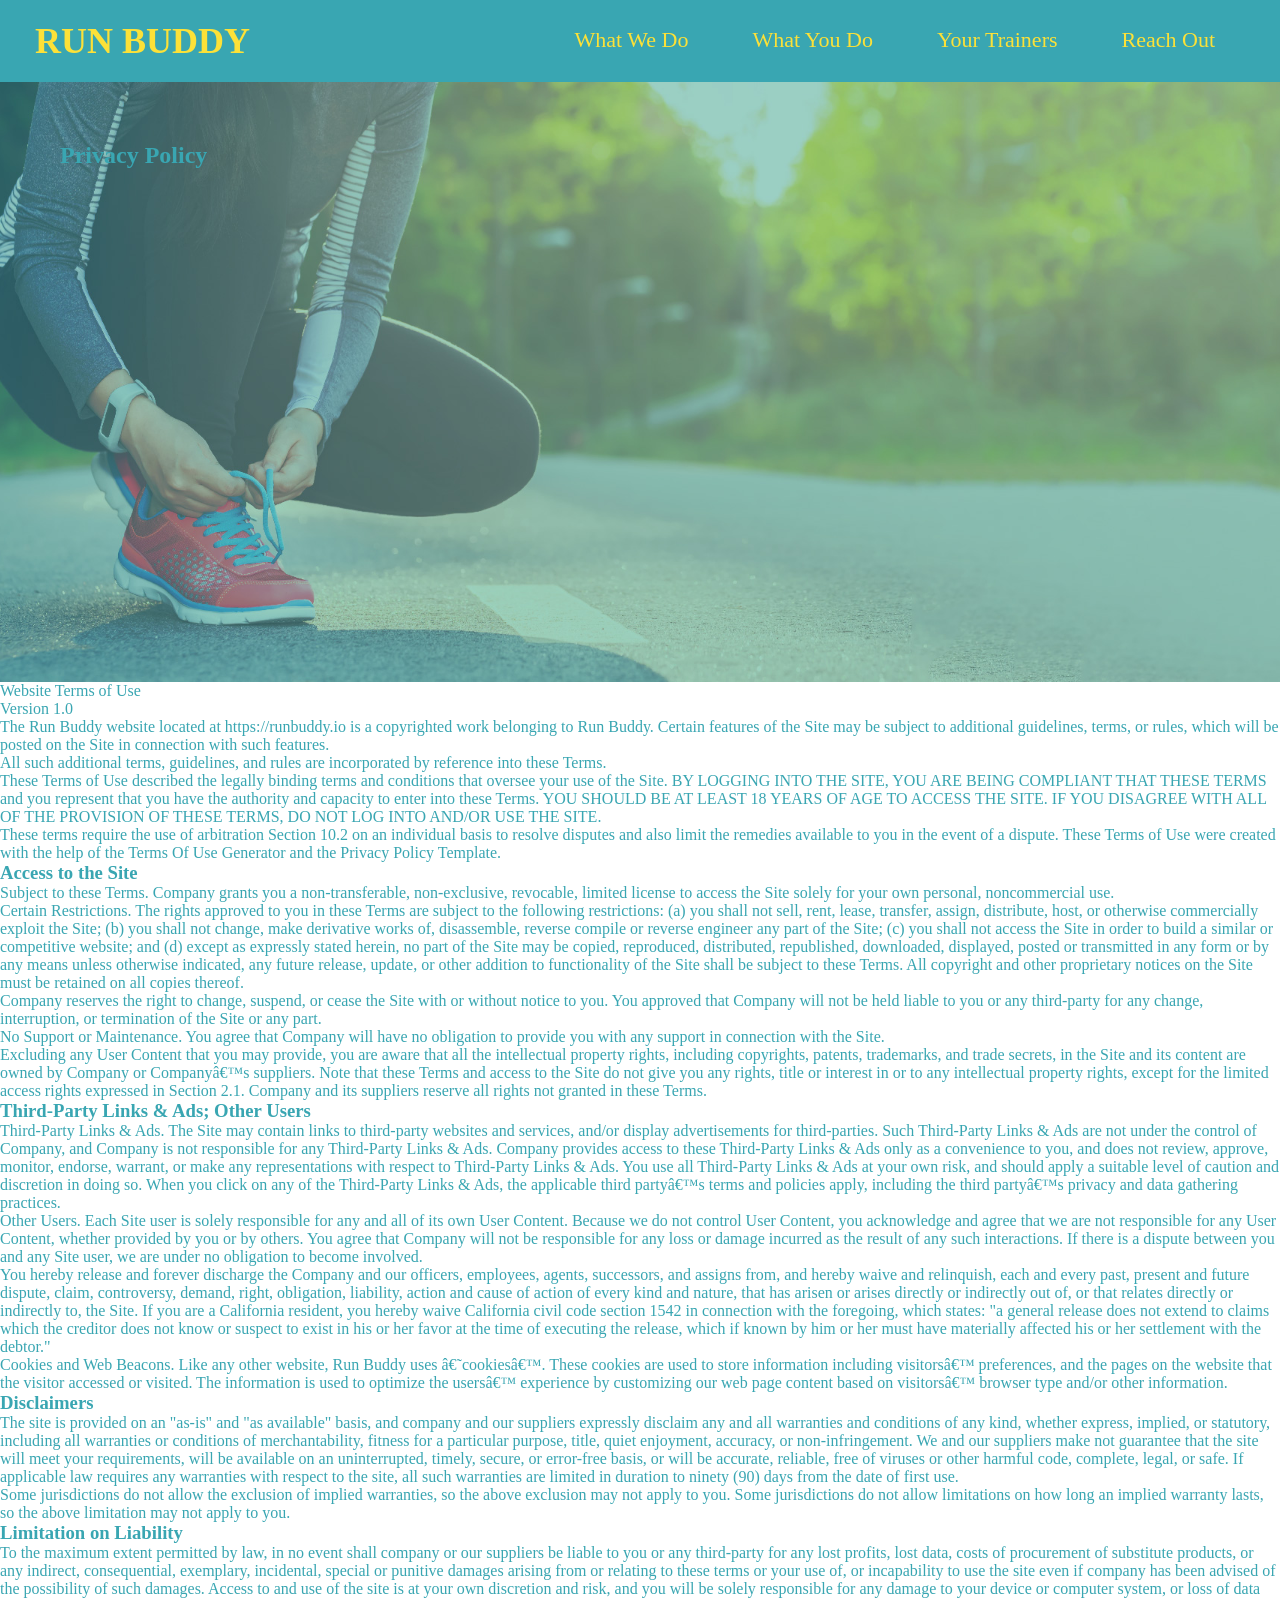
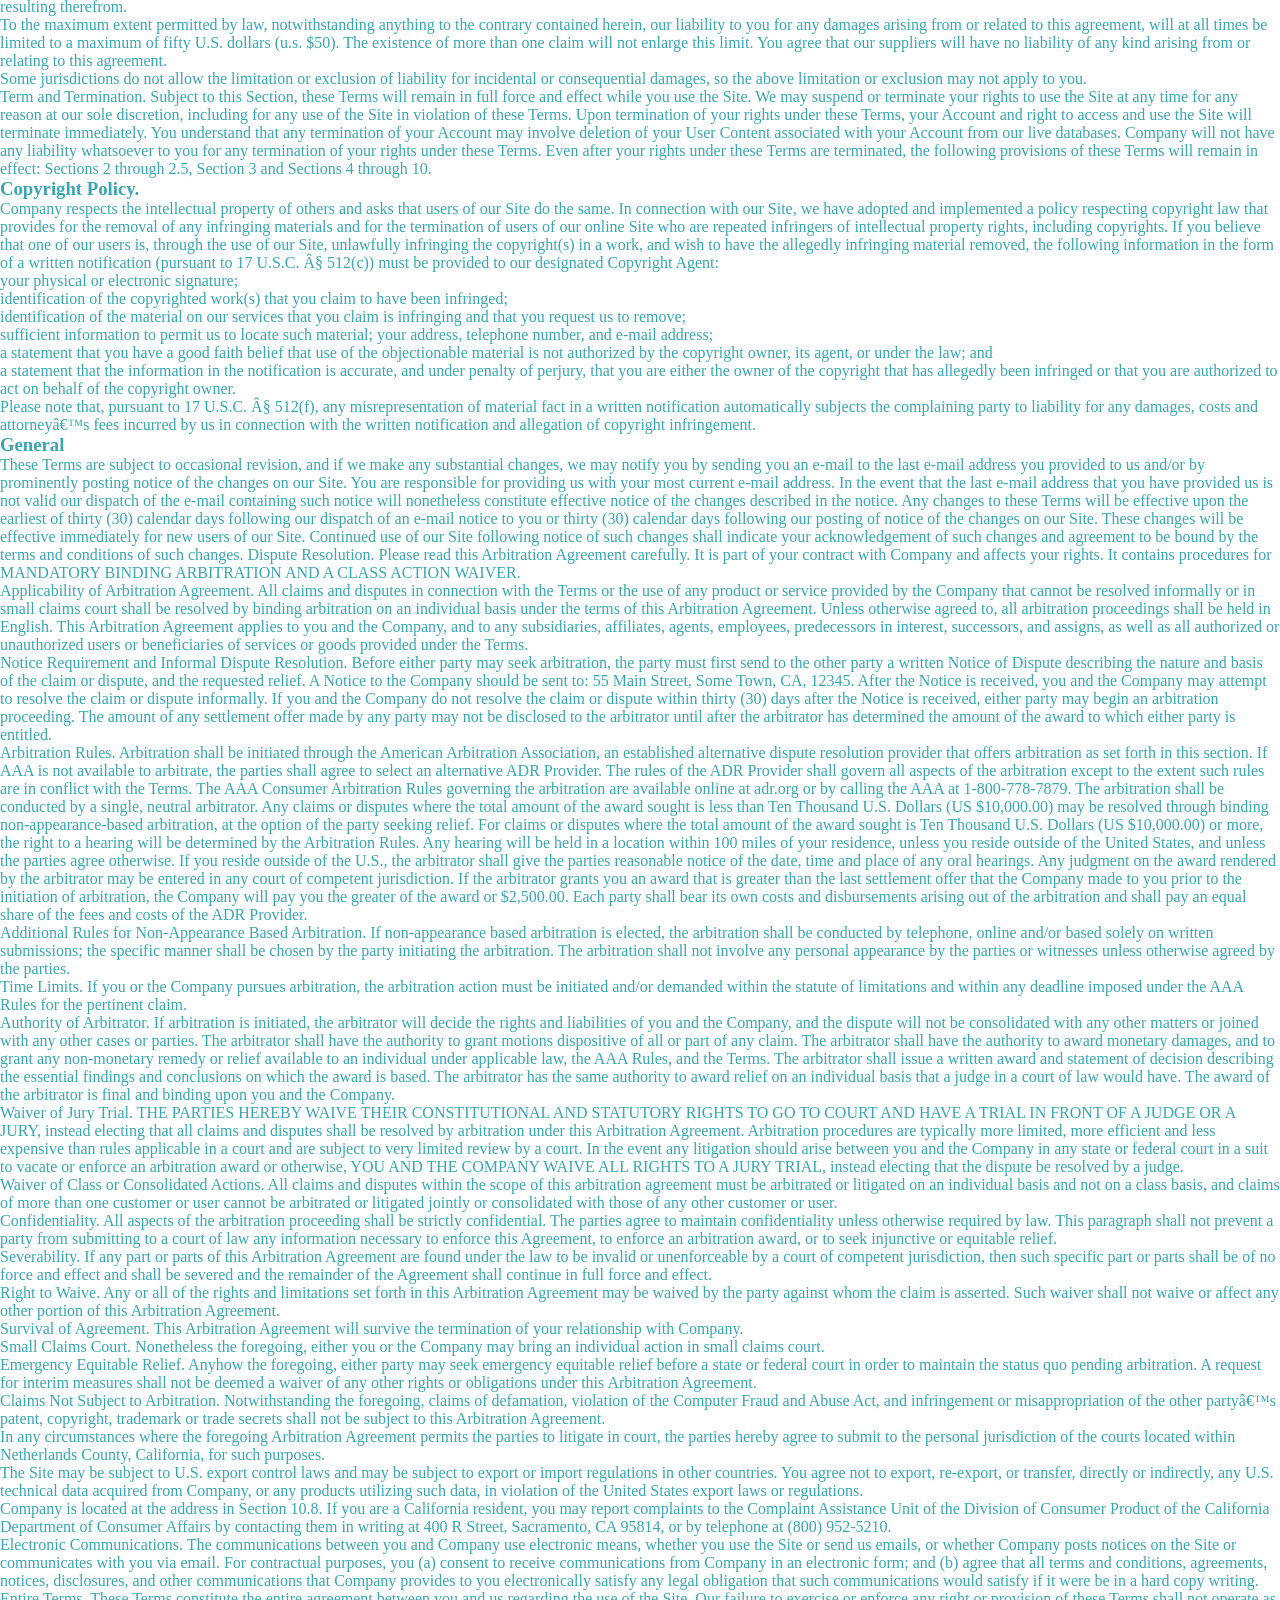
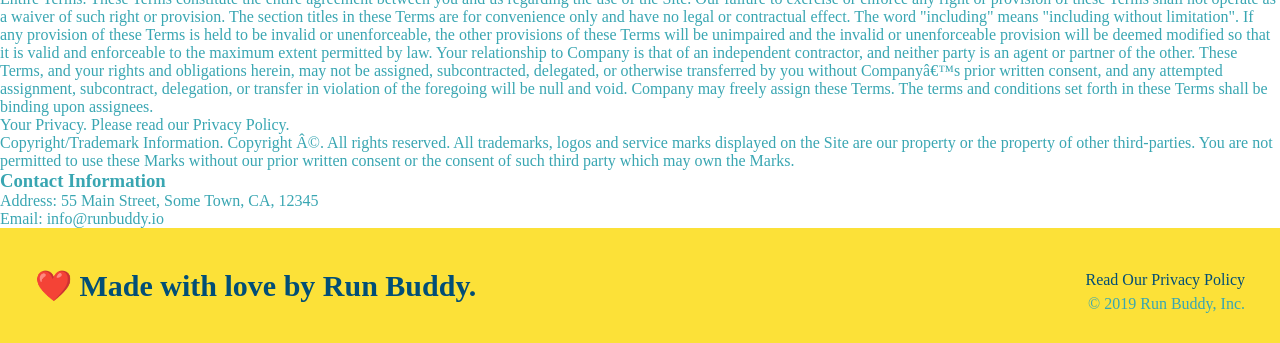
==== privacy-policy.html @ 9f7e0f4e "secondary-styles" ====
<!DOCTYPE html>
<html lang="en">
    <head>
        <meta charset="UTF-8" />
        <link rel="stylesheet" href="./assets/css/style.css" />
        <title>Privacy Policy - Run Buddy</title>
    </head>
    <body>
        <header>
            <h1>
              <a href="/">RUN BUDDY</a>
            </h1>
            <nav>
              <!-- Unordered list element -->
              <ul>
                <!-- List item element -->
                <li>
                  <!-- Anchor elemnet -->
                  <a href="./index.html#what-we-do">What We Do</a>
                </li>
                <li>
                  <a href="./index.html#what-you-do">What You Do</a>
                </li>
                <li>
                  <a href="./index.html#your-trainers">Your Trainers</a>
                </li>
                <li>
                  <a href="./index.html#reach-out">Reach Out</a>
                </li>
              </ul>
            </nav>
          </header>
          <section class="hero">
            <h2 class="page-title">
                Privacy Policy
            </h2>
          </section>
          <article class="secondary-content">
            <p>
                Website Terms of Use
              </p>
        
              <p>
                Version 1.0
              </p>
        
              <p>
                The Run Buddy website located at https://runbuddy.io is a copyrighted work belonging to Run Buddy. Certain
                features of the Site may be subject to additional guidelines, terms, or rules, which will be posted on the Site
                in connection with such features.
              </p>
        
              <p>
                All such additional terms, guidelines, and rules are incorporated by reference into these Terms.
              </p>
        
              <p>
                These Terms of Use described the legally binding terms and conditions that oversee your use of the Site. BY
                LOGGING INTO THE SITE, YOU ARE BEING COMPLIANT THAT THESE TERMS and you represent that you have the authority
                and capacity to enter into these Terms. YOU SHOULD BE AT LEAST 18 YEARS OF AGE TO ACCESS THE SITE. IF YOU
                DISAGREE WITH ALL OF THE PROVISION OF THESE TERMS, DO NOT LOG INTO AND/OR USE THE SITE.
              </p>
        
              <p>
                These terms require the use of arbitration Section 10.2 on an individual basis to resolve disputes and also
                limit the remedies available to you in the event of a dispute. These Terms of Use were created with the help of
                the Terms Of Use Generator and the Privacy Policy Template.
              </p>
        
              <h3>
                Access to the Site
              </h3>
        
              <p>
                Subject to these Terms. Company grants you a non-transferable, non-exclusive, revocable, limited license to
                access the Site solely for your own personal, noncommercial use.
              </p>
        
              <p>
                Certain Restrictions. The rights approved to you in these Terms are subject to the following restrictions: (a)
                you shall not sell, rent, lease, transfer, assign, distribute, host, or otherwise commercially exploit the Site;
                (b) you shall not change, make derivative works of, disassemble, reverse compile or reverse engineer any part of
                the Site; (c) you shall not access the Site in order to build a similar or competitive website; and (d) except
                as expressly stated herein, no part of the Site may be copied, reproduced, distributed, republished, downloaded,
                displayed, posted or transmitted in any form or by any means unless otherwise indicated, any future release,
                update, or other addition to functionality of the Site shall be subject to these Terms. All copyright and other
                proprietary notices on the Site must be retained on all copies thereof.
              </p>
        
              <p>
                Company reserves the right to change, suspend, or cease the Site with or without notice to you. You approved
                that Company will not be held liable to you or any third-party for any change, interruption, or termination of
                the Site or any part.
              </p>
        
              <p>
                No Support or Maintenance. You agree that Company will have no obligation to provide you with any support in
                connection with the Site.
              </p>
        
              <p>
                Excluding any User Content that you may provide, you are aware that all the intellectual property rights,
                including copyrights, patents, trademarks, and trade secrets, in the Site and its content are owned by Company
                or Companyâ€™s suppliers. Note that these Terms and access to the Site do not give you any rights, title or
                interest in or to any intellectual property rights, except for the limited access rights expressed in Section
                2.1. Company and its suppliers reserve all rights not granted in these Terms.
              </p>
        
              <h3>
                Third-Party Links & Ads; Other Users
              </h3>
        
              <p>
                Third-Party Links & Ads. The Site may contain links to third-party websites and services, and/or display
                advertisements for third-parties. Such Third-Party Links & Ads are not under the control of Company, and Company
                is not responsible for any Third-Party Links & Ads. Company provides access to these Third-Party Links & Ads
                only as a convenience to you, and does not review, approve, monitor, endorse, warrant, or make any
                representations with respect to Third-Party Links & Ads. You use all Third-Party Links & Ads at your own risk,
                and should apply a suitable level of caution and discretion in doing so. When you click on any of the
                Third-Party Links & Ads, the applicable third partyâ€™s terms and policies apply, including the third partyâ€™s
                privacy and data gathering practices.
              </p>
        
              <p>
                Other Users. Each Site user is solely responsible for any and all of its own User Content. Because we do not
                control User Content, you acknowledge and agree that we are not responsible for any User Content, whether
                provided by you or by others. You agree that Company will not be responsible for any loss or damage incurred as
                the result of any such interactions. If there is a dispute between you and any Site user, we are under no
                obligation to become involved.
              </p>
        
              <p>
                You hereby release and forever discharge the Company and our officers, employees, agents, successors, and
                assigns from, and hereby waive and relinquish, each and every past, present and future dispute, claim,
                controversy, demand, right, obligation, liability, action and cause of action of every kind and nature, that has
                arisen or arises directly or indirectly out of, or that relates directly or indirectly to, the Site. If you are
                a California resident, you hereby waive California civil code section 1542 in connection with the foregoing,
                which states: "a general release does not extend to claims which the creditor does not know or suspect to exist
                in his or her favor at the time of executing the release, which if known by him or her must have materially
                affected his or her settlement with the debtor."
              </p>
        
              <p>
                Cookies and Web Beacons. Like any other website, Run Buddy uses â€˜cookiesâ€™. These cookies are used to store
                information including visitorsâ€™ preferences, and the pages on the website that the visitor accessed or visited.
                The information is used to optimize the usersâ€™ experience by customizing our web page content based on visitorsâ€™
                browser type and/or other information.
              </p>
        
              <h3>
                Disclaimers
              </h3>
        
              <p>
                The site is provided on an "as-is" and "as available" basis, and company and our suppliers expressly disclaim
                any and all warranties and conditions of any kind, whether express, implied, or statutory, including all
                warranties or conditions of merchantability, fitness for a particular purpose, title, quiet enjoyment, accuracy,
                or non-infringement. We and our suppliers make not guarantee that the site will meet your requirements, will be
                available on an uninterrupted, timely, secure, or error-free basis, or will be accurate, reliable, free of
                viruses or other harmful code, complete, legal, or safe. If applicable law requires any warranties with respect
                to the site, all such warranties are limited in duration to ninety (90) days from the date of first use.
              </p>
        
              <p>
                Some jurisdictions do not allow the exclusion of implied warranties, so the above exclusion may not apply to
                you. Some jurisdictions do not allow limitations on how long an implied warranty lasts, so the above limitation
                may not apply to you.
              </p>
        
              <h3>
                Limitation on Liability
              </h3>
        
              <p>
                To the maximum extent permitted by law, in no event shall company or our suppliers be liable to you or any
                third-party for any lost profits, lost data, costs of procurement of substitute products, or any indirect,
                consequential, exemplary, incidental, special or punitive damages arising from or relating to these terms or
                your use of, or incapability to use the site even if company has been advised of the possibility of such
                damages. Access to and use of the site is at your own discretion and risk, and you will be solely responsible
                for any damage to your device or computer system, or loss of data resulting therefrom.
              </p>
        
              <p>
                To the maximum extent permitted by law, notwithstanding anything to the contrary contained herein, our liability
                to you for any damages arising from or related to this agreement, will at all times be limited to a maximum of
                fifty U.S. dollars (u.s. $50). The existence of more than one claim will not enlarge this limit. You agree that
                our suppliers will have no liability of any kind arising from or relating to this agreement.
              </p>
        
              <p>
                Some jurisdictions do not allow the limitation or exclusion of liability for incidental or consequential
                damages, so the above limitation or exclusion may not apply to you.
              </p>
        
              <p>
                Term and Termination. Subject to this Section, these Terms will remain in full force and effect while you use
                the Site. We may suspend or terminate your rights to use the Site at any time for any reason at our sole
                discretion, including for any use of the Site in violation of these Terms. Upon termination of your rights under
                these Terms, your Account and right to access and use the Site will terminate immediately. You understand that
                any termination of your Account may involve deletion of your User Content associated with your Account from our
                live databases. Company will not have any liability whatsoever to you for any termination of your rights under
                these Terms. Even after your rights under these Terms are terminated, the following provisions of these Terms
                will remain in effect: Sections 2 through 2.5, Section 3 and Sections 4 through 10.
              </p>
        
              <h3>
                Copyright Policy.
              </h3>
        
              <p>
                Company respects the intellectual property of others and asks that users of our Site do the same. In connection
                with our Site, we have adopted and implemented a policy respecting copyright law that provides for the removal
                of any infringing materials and for the termination of users of our online Site who are repeated infringers of
                intellectual property rights, including copyrights. If you believe that one of our users is, through the use of
                our Site, unlawfully infringing the copyright(s) in a work, and wish to have the allegedly infringing material
                removed, the following information in the form of a written notification (pursuant to 17 U.S.C. Â§ 512(c)) must
                be provided to our designated Copyright Agent:
              </p>
        
              <ul>
                <li>
                  your physical or electronic signature;
                </li>
                <li>
                  identification of the copyrighted work(s) that you claim to have been infringed;
                </li>
                <li>
                  identification of the material on our services that you claim is infringing and that you request us to remove;
                </li>
                <li>
                  sufficient information to permit us to locate such material; your address, telephone number, and e-mail
                  address;
                </li>
                <li>
                  a statement that you have a good faith belief that use of the objectionable material is not authorized by the
                  copyright owner, its agent, or under the law; and
                </li>
                <li>
                  a statement that the information in the notification is accurate, and under penalty of perjury, that you are
                  either the owner of the copyright that has allegedly been infringed or that you are authorized to act on
                  behalf of the copyright owner.
                </li>
              </ul>
        
              <p>
                Please note that, pursuant to 17 U.S.C. Â§ 512(f), any misrepresentation of material fact in a written
                notification automatically subjects the complaining party to liability for any damages, costs and attorneyâ€™s
                fees incurred by us in connection with the written notification and allegation of copyright infringement.
              </p>
        
              <h3>
                General
              </h3>
        
              <p>
                These Terms are subject to occasional revision, and if we make any substantial changes, we may notify you by
                sending you an e-mail to the last e-mail address you provided to us and/or by prominently posting notice of the
                changes on our Site. You are responsible for providing us with your most current e-mail address. In the event
                that the last e-mail address that you have provided us is not valid our dispatch of the e-mail containing such
                notice will nonetheless constitute effective notice of the changes described in the notice. Any changes to these
                Terms will be effective upon the earliest of thirty (30) calendar days following our dispatch of an e-mail
                notice to you or thirty (30) calendar days following our posting of notice of the changes on our Site. These
                changes will be effective immediately for new users of our Site. Continued use of our Site following notice of
                such changes shall indicate your acknowledgement of such changes and agreement to be bound by the terms and
                conditions of such changes. Dispute Resolution. Please read this Arbitration Agreement carefully. It is part of
                your contract with Company and affects your rights. It contains procedures for MANDATORY BINDING ARBITRATION AND
                A CLASS ACTION WAIVER.
              </p>
        
              <p>
                Applicability of Arbitration Agreement. All claims and disputes in connection with the Terms or the use of any
                product or service provided by the Company that cannot be resolved informally or in small claims court shall be
                resolved by binding arbitration on an individual basis under the terms of this Arbitration Agreement. Unless
                otherwise agreed to, all arbitration proceedings shall be held in English. This Arbitration Agreement applies to
                you and the Company, and to any subsidiaries, affiliates, agents, employees, predecessors in interest,
                successors, and assigns, as well as all authorized or unauthorized users or beneficiaries of services or goods
                provided under the Terms.
              </p>
        
              <p>
                Notice Requirement and Informal Dispute Resolution. Before either party may seek arbitration, the party must
                first send to the other party a written Notice of Dispute describing the nature and basis of the claim or
                dispute, and the requested relief. A Notice to the Company should be sent to: 55 Main Street, Some Town, CA,
                12345. After the Notice is received, you and the Company may attempt to resolve the claim or dispute informally.
                If you and the Company do not resolve the claim or dispute within thirty (30) days after the Notice is received,
                either party may begin an arbitration proceeding. The amount of any settlement offer made by any party may not
                be disclosed to the arbitrator until after the arbitrator has determined the amount of the award to which either
                party is entitled.
              </p>
        
              <p>
                Arbitration Rules. Arbitration shall be initiated through the American Arbitration Association, an established
                alternative dispute resolution provider that offers arbitration as set forth in this section. If AAA is not
                available to arbitrate, the parties shall agree to select an alternative ADR Provider. The rules of the ADR
                Provider shall govern all aspects of the arbitration except to the extent such rules are in conflict with the
                Terms. The AAA Consumer Arbitration Rules governing the arbitration are available online at adr.org or by
                calling the AAA at 1-800-778-7879. The arbitration shall be conducted by a single, neutral arbitrator. Any
                claims or disputes where the total amount of the award sought is less than Ten Thousand U.S. Dollars (US
                $10,000.00) may be resolved through binding non-appearance-based arbitration, at the option of the party seeking
                relief. For claims or disputes where the total amount of the award sought is Ten Thousand U.S. Dollars (US
                $10,000.00) or more, the right to a hearing will be determined by the Arbitration Rules. Any hearing will be
                held in a location within 100 miles of your residence, unless you reside outside of the United States, and
                unless the parties agree otherwise. If you reside outside of the U.S., the arbitrator shall give the parties
                reasonable notice of the date, time and place of any oral hearings. Any judgment on the award rendered by the
                arbitrator may be entered in any court of competent jurisdiction. If the arbitrator grants you an award that is
                greater than the last settlement offer that the Company made to you prior to the initiation of arbitration, the
                Company will pay you the greater of the award or $2,500.00. Each party shall bear its own costs and
                disbursements arising out of the arbitration and shall pay an equal share of the fees and costs of the ADR
                Provider.
              </p>
        
              <p>
                Additional Rules for Non-Appearance Based Arbitration. If non-appearance based arbitration is elected, the
                arbitration shall be conducted by telephone, online and/or based solely on written submissions; the specific
                manner shall be chosen by the party initiating the arbitration. The arbitration shall not involve any personal
                appearance by the parties or witnesses unless otherwise agreed by the parties.
              </p>
        
              <p>
                Time Limits. If you or the Company pursues arbitration, the arbitration action must be initiated and/or demanded
                within the statute of limitations and within any deadline imposed under the AAA Rules for the pertinent claim.
              </p>
        
              <p>
                Authority of Arbitrator. If arbitration is initiated, the arbitrator will decide the rights and liabilities of
                you and the Company, and the dispute will not be consolidated with any other matters or joined with any other
                cases or parties. The arbitrator shall have the authority to grant motions dispositive of all or part of any
                claim. The arbitrator shall have the authority to award monetary damages, and to grant any non-monetary remedy
                or relief available to an individual under applicable law, the AAA Rules, and the Terms. The arbitrator shall
                issue a written award and statement of decision describing the essential findings and conclusions on which the
                award is based. The arbitrator has the same authority to award relief on an individual basis that a judge in a
                court of law would have. The award of the arbitrator is final and binding upon you and the Company.
              </p>
        
              <p>
                Waiver of Jury Trial. THE PARTIES HEREBY WAIVE THEIR CONSTITUTIONAL AND STATUTORY RIGHTS TO GO TO COURT AND HAVE
                A TRIAL IN FRONT OF A JUDGE OR A JURY, instead electing that all claims and disputes shall be resolved by
                arbitration under this Arbitration Agreement. Arbitration procedures are typically more limited, more efficient
                and less expensive than rules applicable in a court and are subject to very limited review by a court. In the
                event any litigation should arise between you and the Company in any state or federal court in a suit to vacate
                or enforce an arbitration award or otherwise, YOU AND THE COMPANY WAIVE ALL RIGHTS TO A JURY TRIAL, instead
                electing that the dispute be resolved by a judge.
              </p>
        
              <p>
                Waiver of Class or Consolidated Actions. All claims and disputes within the scope of this arbitration agreement
                must be arbitrated or litigated on an individual basis and not on a class basis, and claims of more than one
                customer or user cannot be arbitrated or litigated jointly or consolidated with those of any other customer or
                user.
              </p>
        
              <p>
                Confidentiality. All aspects of the arbitration proceeding shall be strictly confidential. The parties agree to
                maintain confidentiality unless otherwise required by law. This paragraph shall not prevent a party from
                submitting to a court of law any information necessary to enforce this Agreement, to enforce an arbitration
                award, or to seek injunctive or equitable relief.
              </p>
        
              <p>
                Severability. If any part or parts of this Arbitration Agreement are found under the law to be invalid or
                unenforceable by a court of competent jurisdiction, then such specific part or parts shall be of no force and
                effect and shall be severed and the remainder of the Agreement shall continue in full force and effect.
              </p>
        
              <p>
                Right to Waive. Any or all of the rights and limitations set forth in this Arbitration Agreement may be waived
                by the party against whom the claim is asserted. Such waiver shall not waive or affect any other portion of this
                Arbitration Agreement.
              </p>
        
              <p>
                Survival of Agreement. This Arbitration Agreement will survive the termination of your relationship with
                Company.
              </p>
        
              <p>
                Small Claims Court. Nonetheless the foregoing, either you or the Company may bring an individual action in small
                claims court.
              </p>
        
              <p>
                Emergency Equitable Relief. Anyhow the foregoing, either party may seek emergency equitable relief before a
                state or federal court in order to maintain the status quo pending arbitration. A request for interim measures
                shall not be deemed a waiver of any other rights or obligations under this Arbitration Agreement.
              </p>
        
              <p>
                Claims Not Subject to Arbitration. Notwithstanding the foregoing, claims of defamation, violation of the
                Computer Fraud and Abuse Act, and infringement or misappropriation of the other partyâ€™s patent, copyright,
                trademark or trade secrets shall not be subject to this Arbitration Agreement.
              </p>
        
              <p>
                In any circumstances where the foregoing Arbitration Agreement permits the parties to litigate in court, the
                parties hereby agree to submit to the personal jurisdiction of the courts located within Netherlands County,
                California, for such purposes.
              </p>
        
              <p>
                The Site may be subject to U.S. export control laws and may be subject to export or import regulations in other
                countries. You agree not to export, re-export, or transfer, directly or indirectly, any U.S. technical data
                acquired from Company, or any products utilizing such data, in violation of the United States export laws or
                regulations.
              </p>
        
              <p>
                Company is located at the address in Section 10.8. If you are a California resident, you may report complaints
                to the Complaint Assistance Unit of the Division of Consumer Product of the California Department of Consumer
                Affairs by contacting them in writing at 400 R Street, Sacramento, CA 95814, or by telephone at (800) 952-5210.
              </p>
        
              <p>
                Electronic Communications. The communications between you and Company use electronic means, whether you use the
                Site or send us emails, or whether Company posts notices on the Site or communicates with you via email. For
                contractual purposes, you (a) consent to receive communications from Company in an electronic form; and (b)
                agree that all terms and conditions, agreements, notices, disclosures, and other communications that Company
                provides to you electronically satisfy any legal obligation that such communications would satisfy if it were be
                in a hard copy writing.
              </p>
        
              <p>
                Entire Terms. These Terms constitute the entire agreement between you and us regarding the use of the Site. Our
                failure to exercise or enforce any right or provision of these Terms shall not operate as a waiver of such right
                or provision. The section titles in these Terms are for convenience only and have no legal or contractual
                effect. The word "including" means "including without limitation". If any provision of these Terms is held to be
                invalid or unenforceable, the other provisions of these Terms will be unimpaired and the invalid or
                unenforceable provision will be deemed modified so that it is valid and enforceable to the maximum extent
                permitted by law. Your relationship to Company is that of an independent contractor, and neither party is an
                agent or partner of the other. These Terms, and your rights and obligations herein, may not be assigned,
                subcontracted, delegated, or otherwise transferred by you without Companyâ€™s prior written consent, and any
                attempted assignment, subcontract, delegation, or transfer in violation of the foregoing will be null and void.
                Company may freely assign these Terms. The terms and conditions set forth in these Terms shall be binding upon
                assignees.
              </p>
        
              <p>
                Your Privacy. Please read our Privacy Policy.
              </p>
        
              <p>
                Copyright/Trademark Information. Copyright Â©. All rights reserved. All trademarks, logos and service marks
                displayed on the Site are our property or the property of other third-parties. You are not permitted to use
                these Marks without our prior written consent or the consent of such third party which may own the Marks.
              </p>
        
              <h3>
                Contact Information
              </h3>
        
              <p>
                Address: 55 Main Street, Some Town, CA, 12345
              </p>
        
              <p>
                Email: info@runbuddy.io
              </p>
        
          </article>
          <footer>
            <h2>❤️ Made with love by Run Buddy.</h2>
            <div>
              <a>Read Our Privacy Policy</a><br />
              &copy; 2019 Run Buddy, Inc.
            </div>  
          </footer>
    </body>
</html>
---- assets/css/style.css ----
/* REACH OUT STYLES START */

* {
    margin: 0;
    padding: 0;
    box-sizing: border-box;
}

.section-title {
    font-size: 55px;
    color: #024e76;
    margin-bottom: 35px;
    padding: 0 100px 0 100px;
    display: inline-block;
    border-bottom: 3px solid;
}

.primary-border {
    border-color: #fce138;
}

.secondary-border {
    border-color: #39a6b2;
}

/* apply styles to <header> */
header {
    padding: 20px 35px;
    background-color: #39a6b2;
}

header h1 {
    font-weight: bold;
    font-size: 36px;
    color: #fce138;
    margin: 0;
    display: inline;
}

header a {
    text-decoration: none;
    color: #fce138;
}

header nav {
    float: right;
    margin: 7px 0;
}

header nav ul li {
    display: inline;
}

header nav ul li a {
    margin: 0 30px;
    font-weight: lighter;
    font-size: 22px;
}

body {
    /* more on this crazy alphanumrtical value in a minute! */
    color: #39a6b2;
    font-famliy: Helvetica, Arial, sans-serif;
}

footer {
    background: #fce138;
    width: 100%;
    padding: 40px 35px;
}

footer h2 {
    display: inline;
    color: #024e76;
    font-size: 30px;
    margin: 0;
}

footer div {
    float: right;
    line-height: 1.5;
    text-align: right;
}

footer a {
    color: #024e76;
}

section {
    padding: 60px;
}

/* Hero Style Start */
.hero {
    background-image: url(../images/hero-bg.jpg);
    height: 600px;
    background-size: cover;
    background-position: center;
    position: relative;
}
/* Hero Style End */

/* Hero Form Start */
.hero-form {
    color: #024e76;
    background-color: #fce138;
    padding: 20px;
    width: 500px;
    border-style: solid;
    border-width: 3px;
    border-color: #024e76;
    position: absolute;
    bottom:120px;
    right: 140px;
}

.hero-form h3 {
    font-size: 24px;
    margin: 0px;
}

.hero-form p {
    margin: 5px 0 15px 0;
}

.form-input {
    font-size: 16px;
    width: 100%;
    color: #024e76;
    border: 1px solid #024e76;
    display: block;
    margin-bottom: 15px;
    padding: 7px 15px;
}

.hero-form label {
    margin: 0 5px;
}

button {
    background-color: #024e76;
    color: #fce138;
    padding: 10px 20px;
    margin: 5px;
    border: none;
    font-size: 16px;
}

.intro {
    text-align: center;
}

.intro p {
    margin: 0 auto;
    line-height: 1.7;
    color: #39a6b2;
    width: 80%;
    font-size: 20px;
}

.steps {
    text-align: center;
    background: #fce138;
}

.steps div {
    margin-bottom: 80px;
}

.steps img {
    width: 15%;
    margin: 10px 0;
}

.steps h3 {
    color: #024e76;
    font-size: 46px;
    margin-top: 10px;
}

.steps p {
    color: #39a6b2;
    font-size: 23px;
}

.steps span {
    font-size: 38px;
}

.trainers {
    text-align: center;
}

.trainer {
    width: 900px;
    margin: 0 auto 30px auto;
    background: #024e76;
    color: #fce138;
    overflow: auto;
}

.trainer img {
    width: 35%;
    float: left;
}

.trainer-bio {
    padding: 35px;
    float: left;
    width: 65%;
}

.trainer-bio h3 {
    font-size: 32px;
    margin-bottom: 8px;
}

.trainer-bio h4 {
    font-weight: lighter;
    font-size: 26px;
    margin-bottom: 25px;
}

.trainer-bio p {
    font-size: 17px;
    line-height: 1.3;
}

.text-left {
    text-align: left;
}

.text-right {
    text-align: right;
}

.contact {
    background: #024e76;
    text-align: center;
}

.contact h2 {
    color: #fce138;
}

.contact-info iframe {
    width: 400px;
    height: 400px;
}

.contact-info div {
    width: 410px;
    display: inline-block;
    vertical-align: top;
    text-align: left;
    margin: 30px 0 0 60px;
    color: white;
}

.contact-info h3 {
    color: #fce138;
    font-size: 32px;
}

.contact-info p, .contact-info address {
    margin: 20px 0;
    line-height: 1.5;
    font-size: 20px;
    font-style: normal;
}

.contact-info a {
    color: #fce138;
}

/* REACH OUT STYLES END */
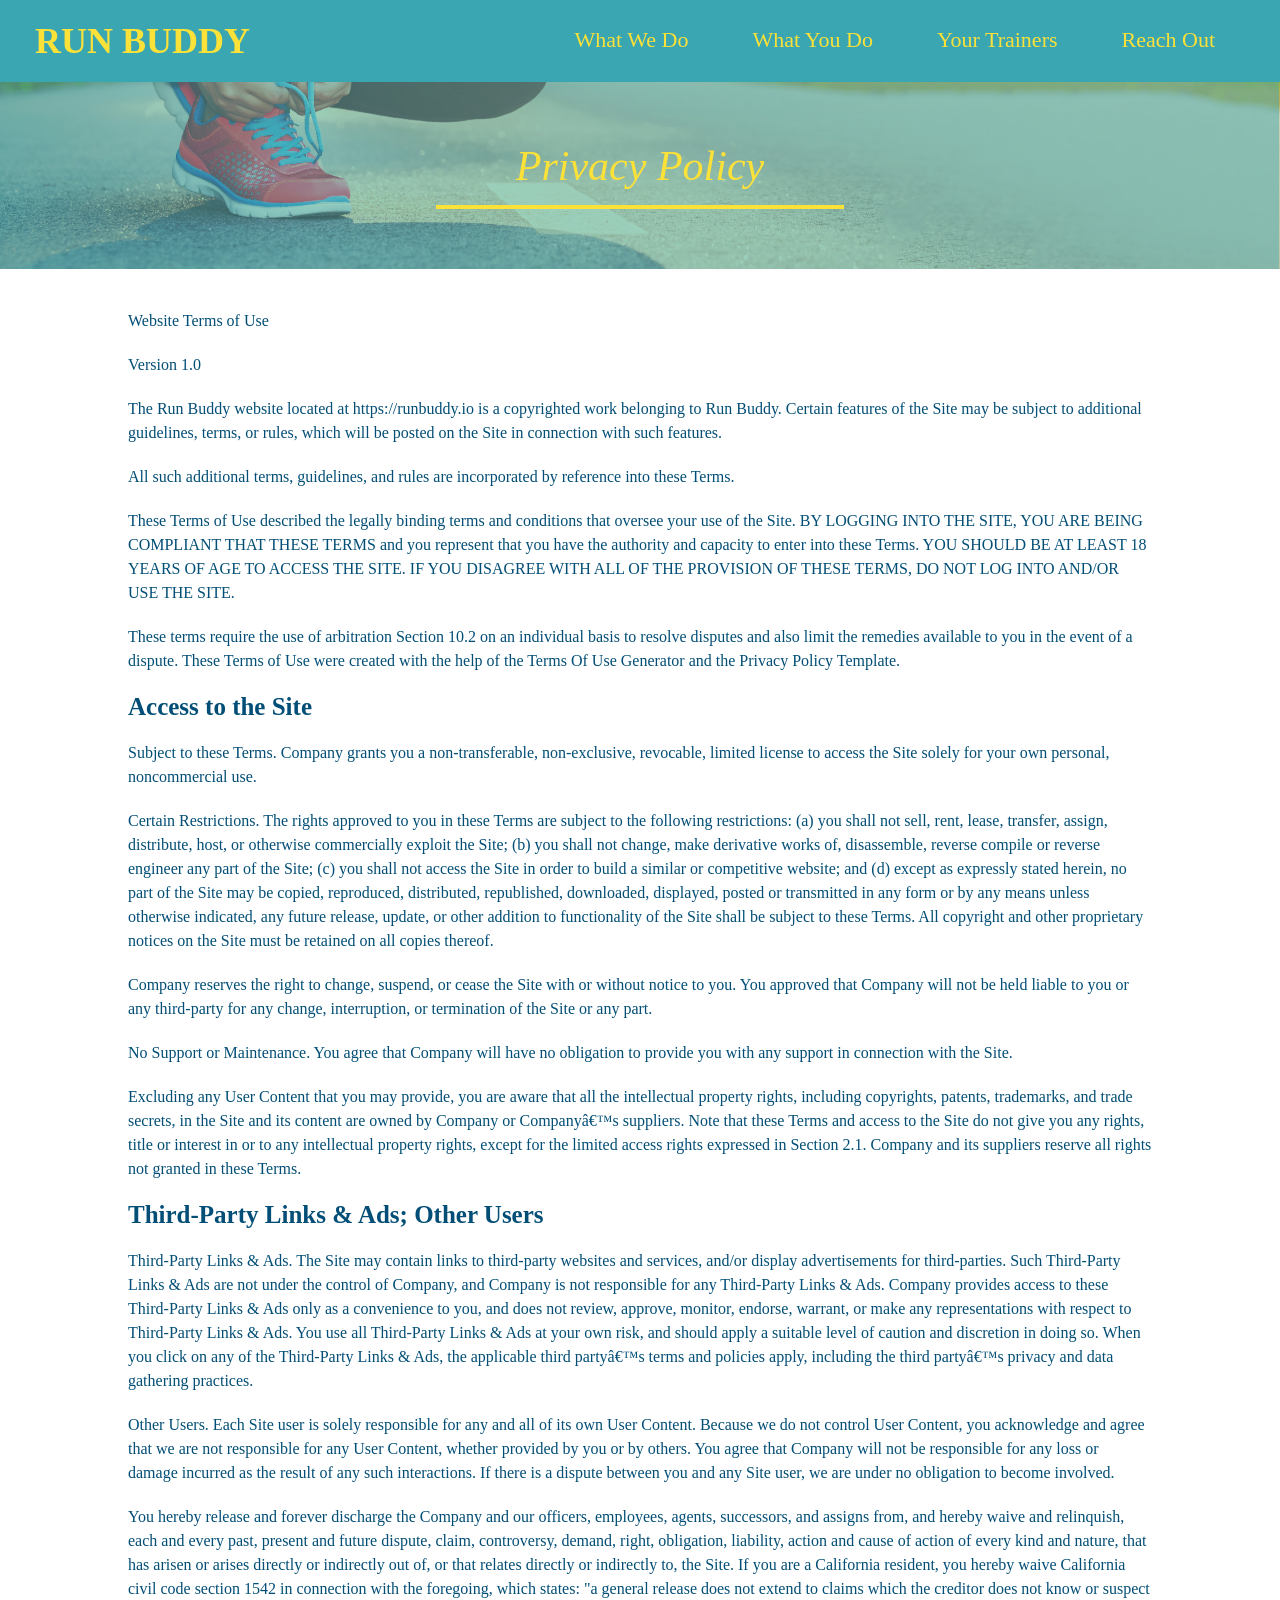
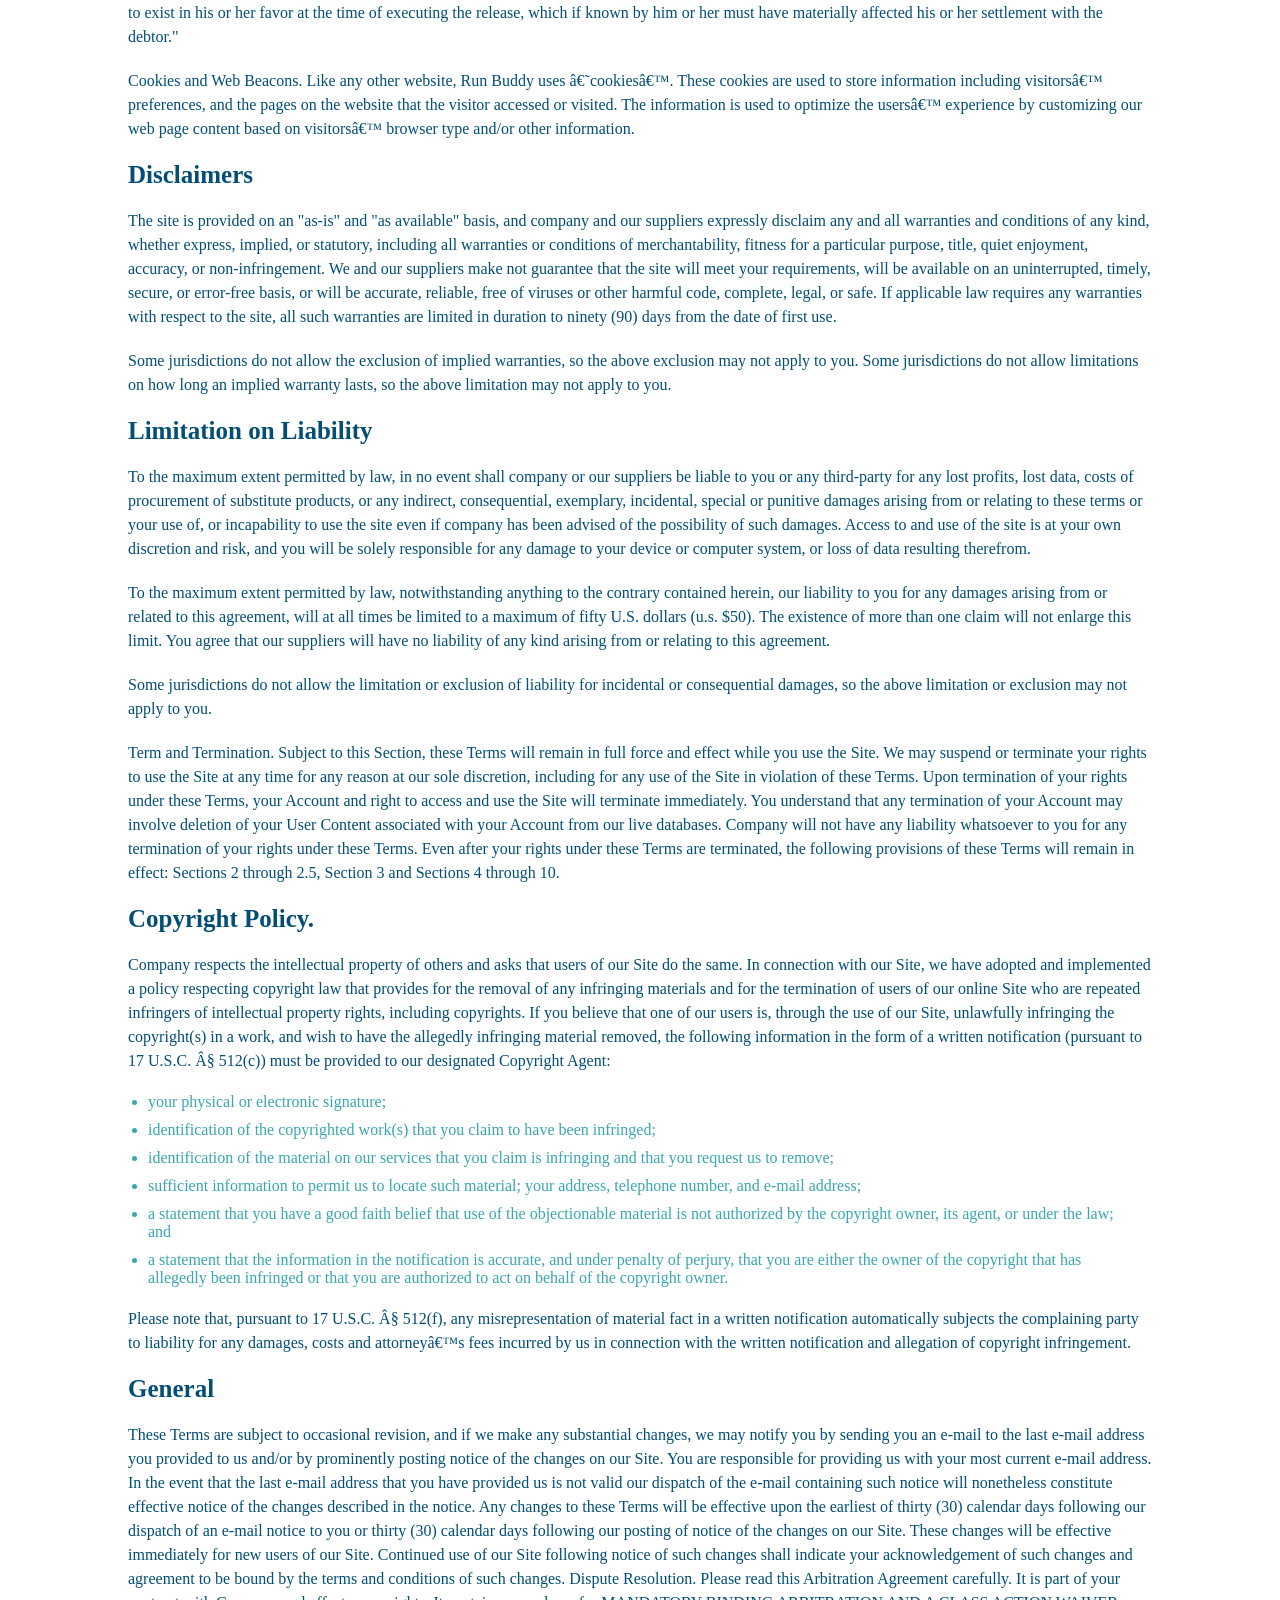
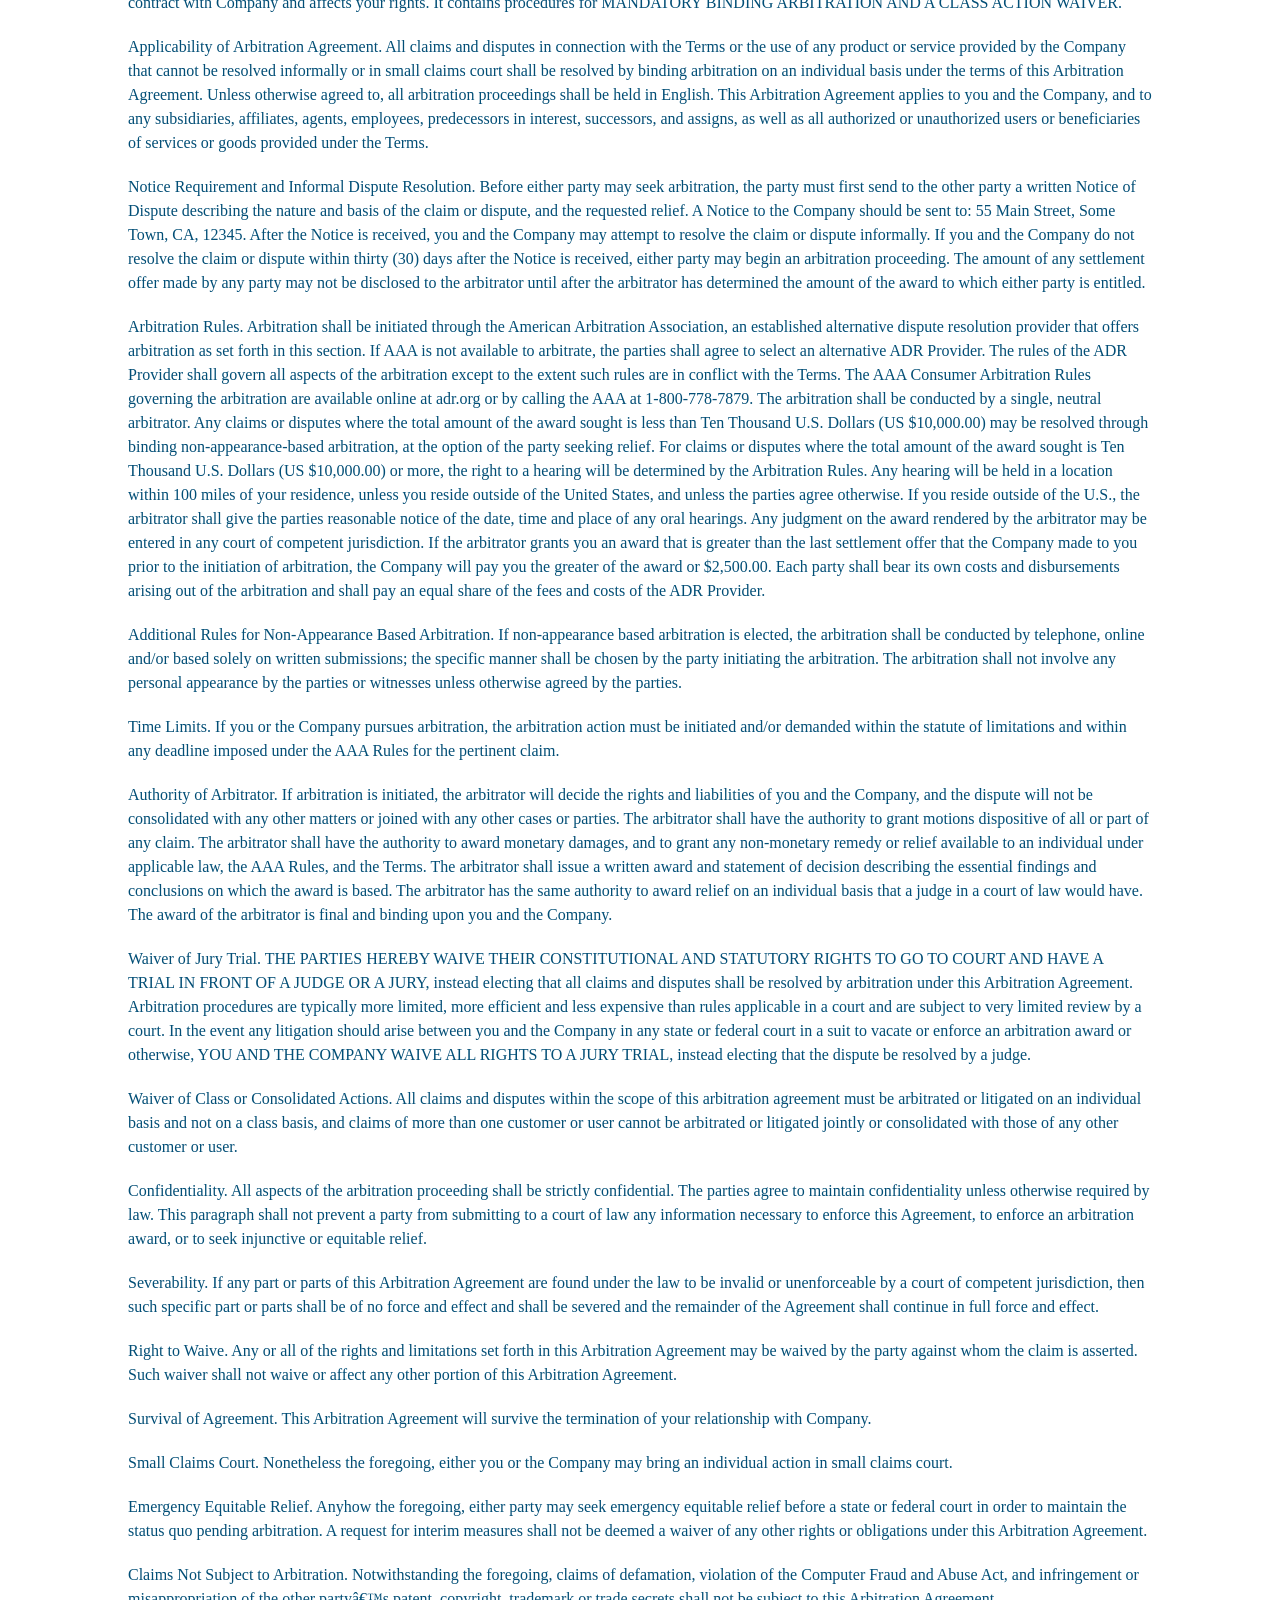
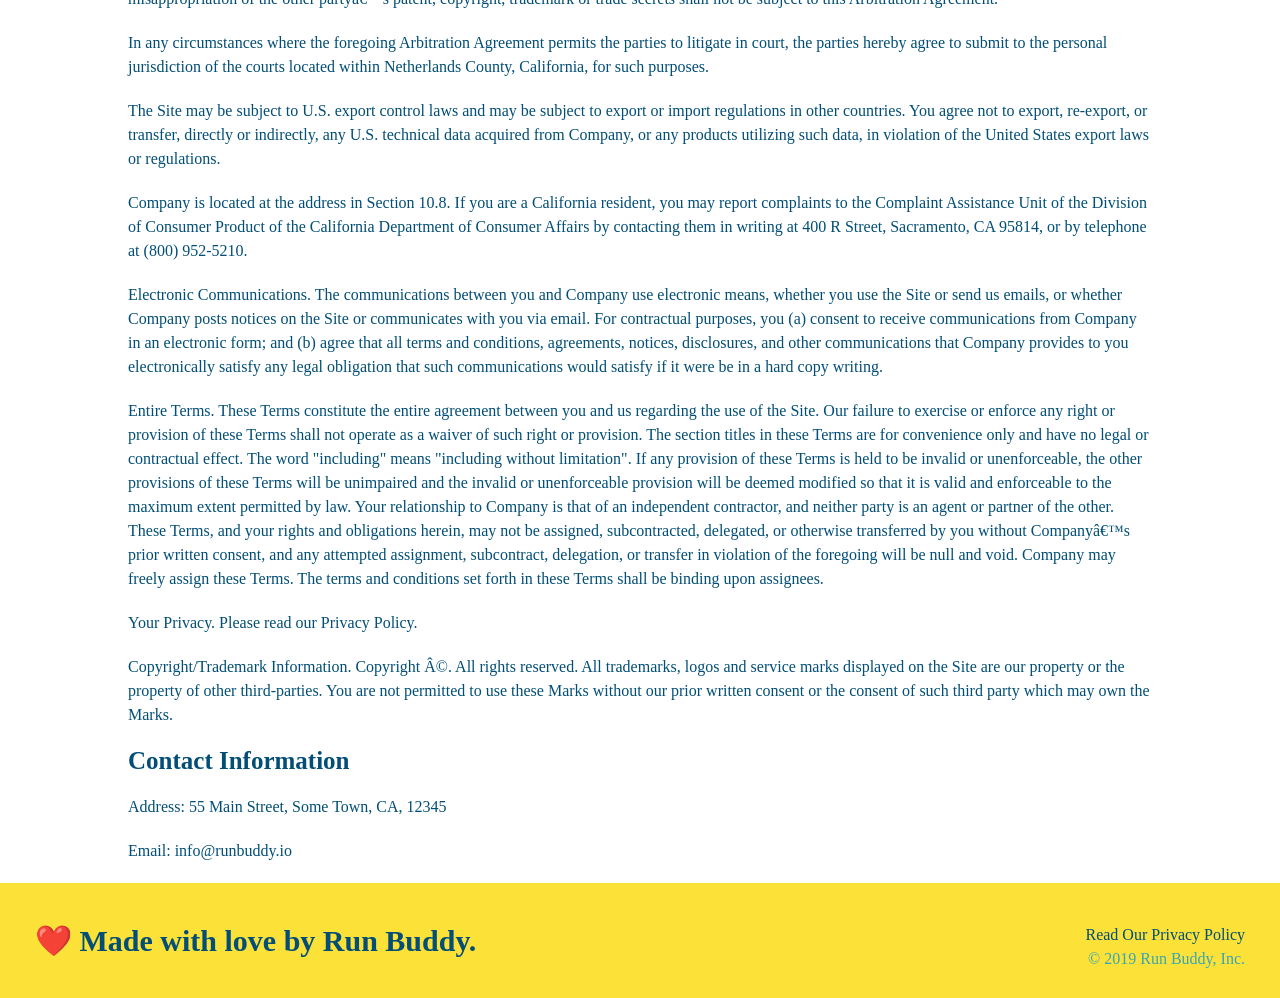
==== commit 8bb8780f: "privacy-policy" ====
--- a/privacy-policy.html
+++ b/privacy-policy.html
@@ -3,6 +3,7 @@
     <head>
         <meta charset="UTF-8" />
         <link rel="stylesheet" href="./assets/css/style.css" />
+        <link rel="stylesheet" href="./assets/css/secondary-styles.css">
         <title>Privacy Policy - Run Buddy</title>
     </head>
     <body>
--- a/assets/css/secondary-styles.css
+++ b/assets/css/secondary-styles.css
@@ -0,0 +1,42 @@
+.hero {
+    background-position: bottom;
+    height: auto;
+    text-align: center;
+    margin-bottom: 40px;
+}
+
+.page-title {
+    color: #fce138;
+    display: inline-block;
+    border-bottom: 4px solid #fce138;
+    padding: 0 80px 15px 80px;
+    font-weight: normal;
+    font-size: 42px;
+    font-style: italic;
+}
+
+.secondary-content {
+    width: 80%;
+    margin: auto;
+    color: #024e76;
+}
+
+.secondary-content h3 {
+    font-size: 25px;
+    margin: 20px 0 20px 0;
+}
+
+.secondary-content p {
+    font-size: 16px;
+    line-height: 1.5;
+    margin: 20px 0 20px 0;
+}
+
+.secondary-content ul {
+    margin: 15px 20px 15px 20px;
+}
+
+.secondary-content li {
+    color: #39a6b2;
+    margin: 10px 0 10px 0;
+}
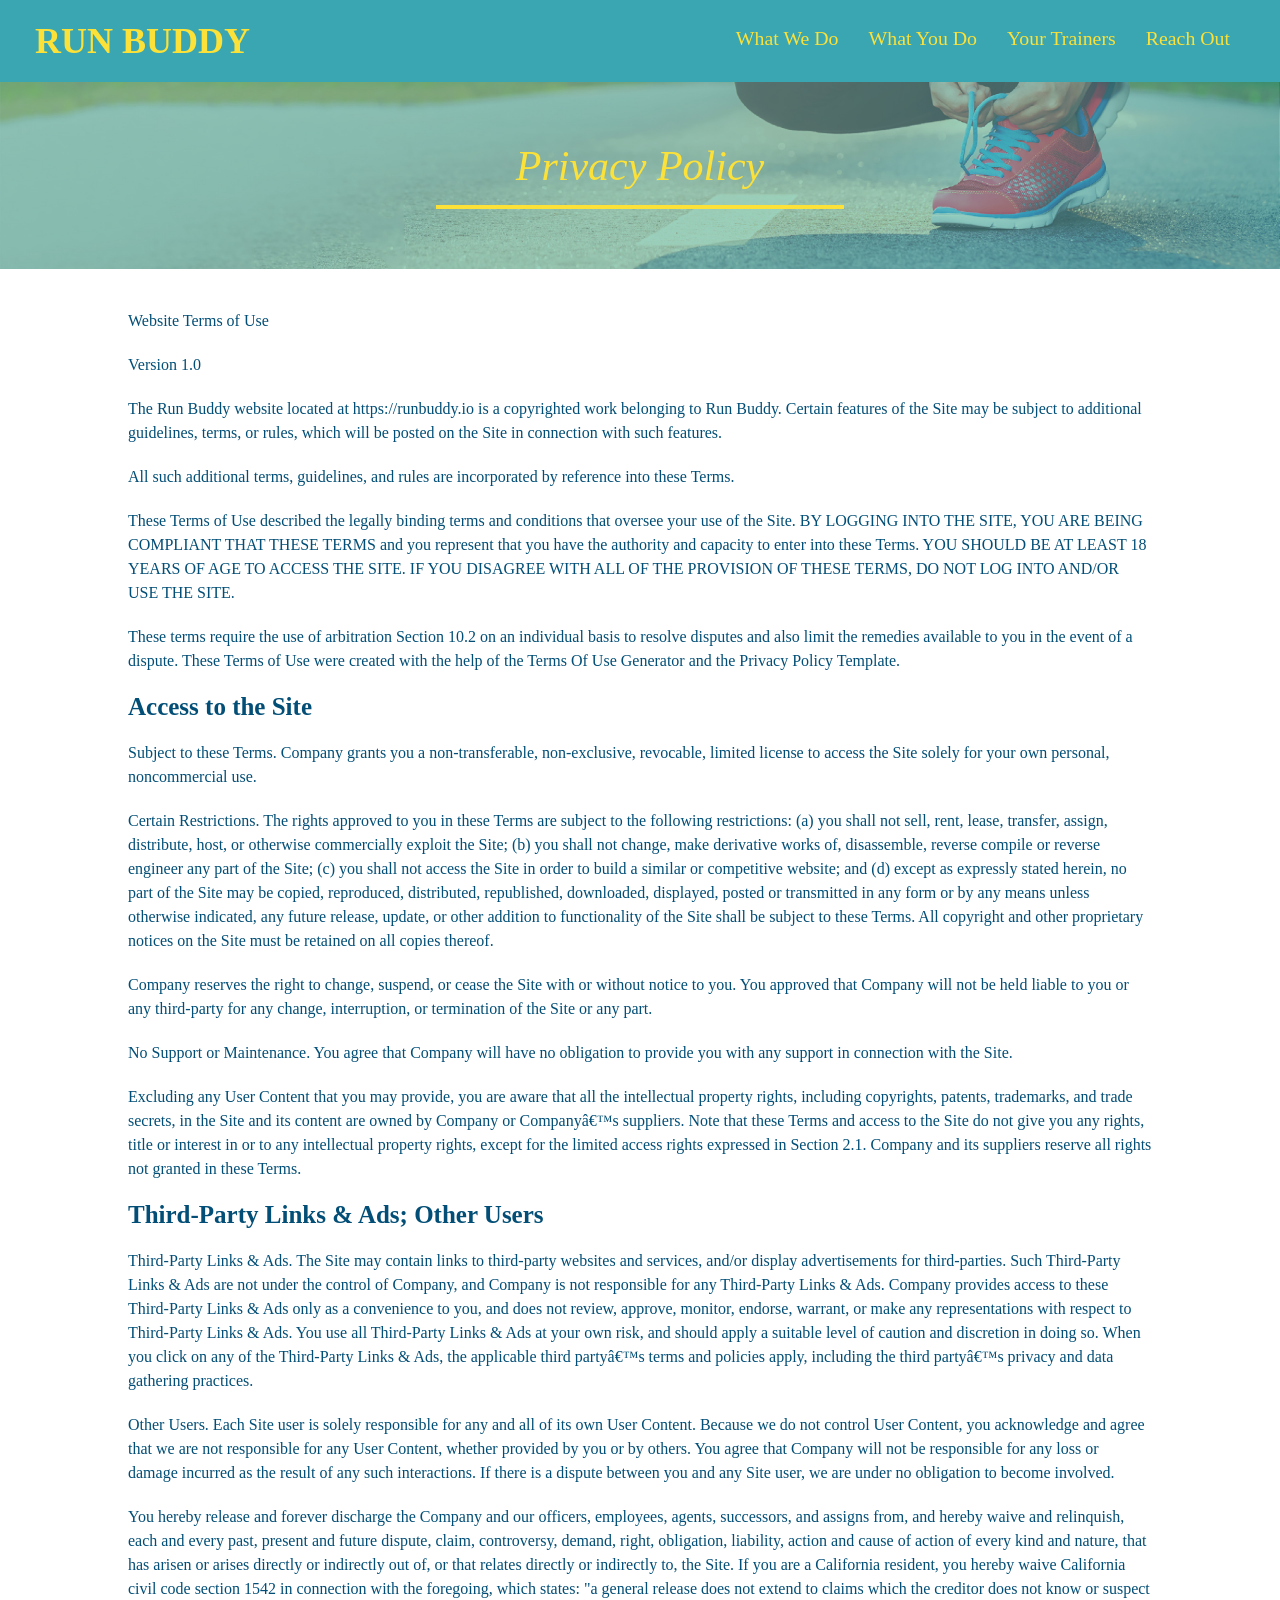
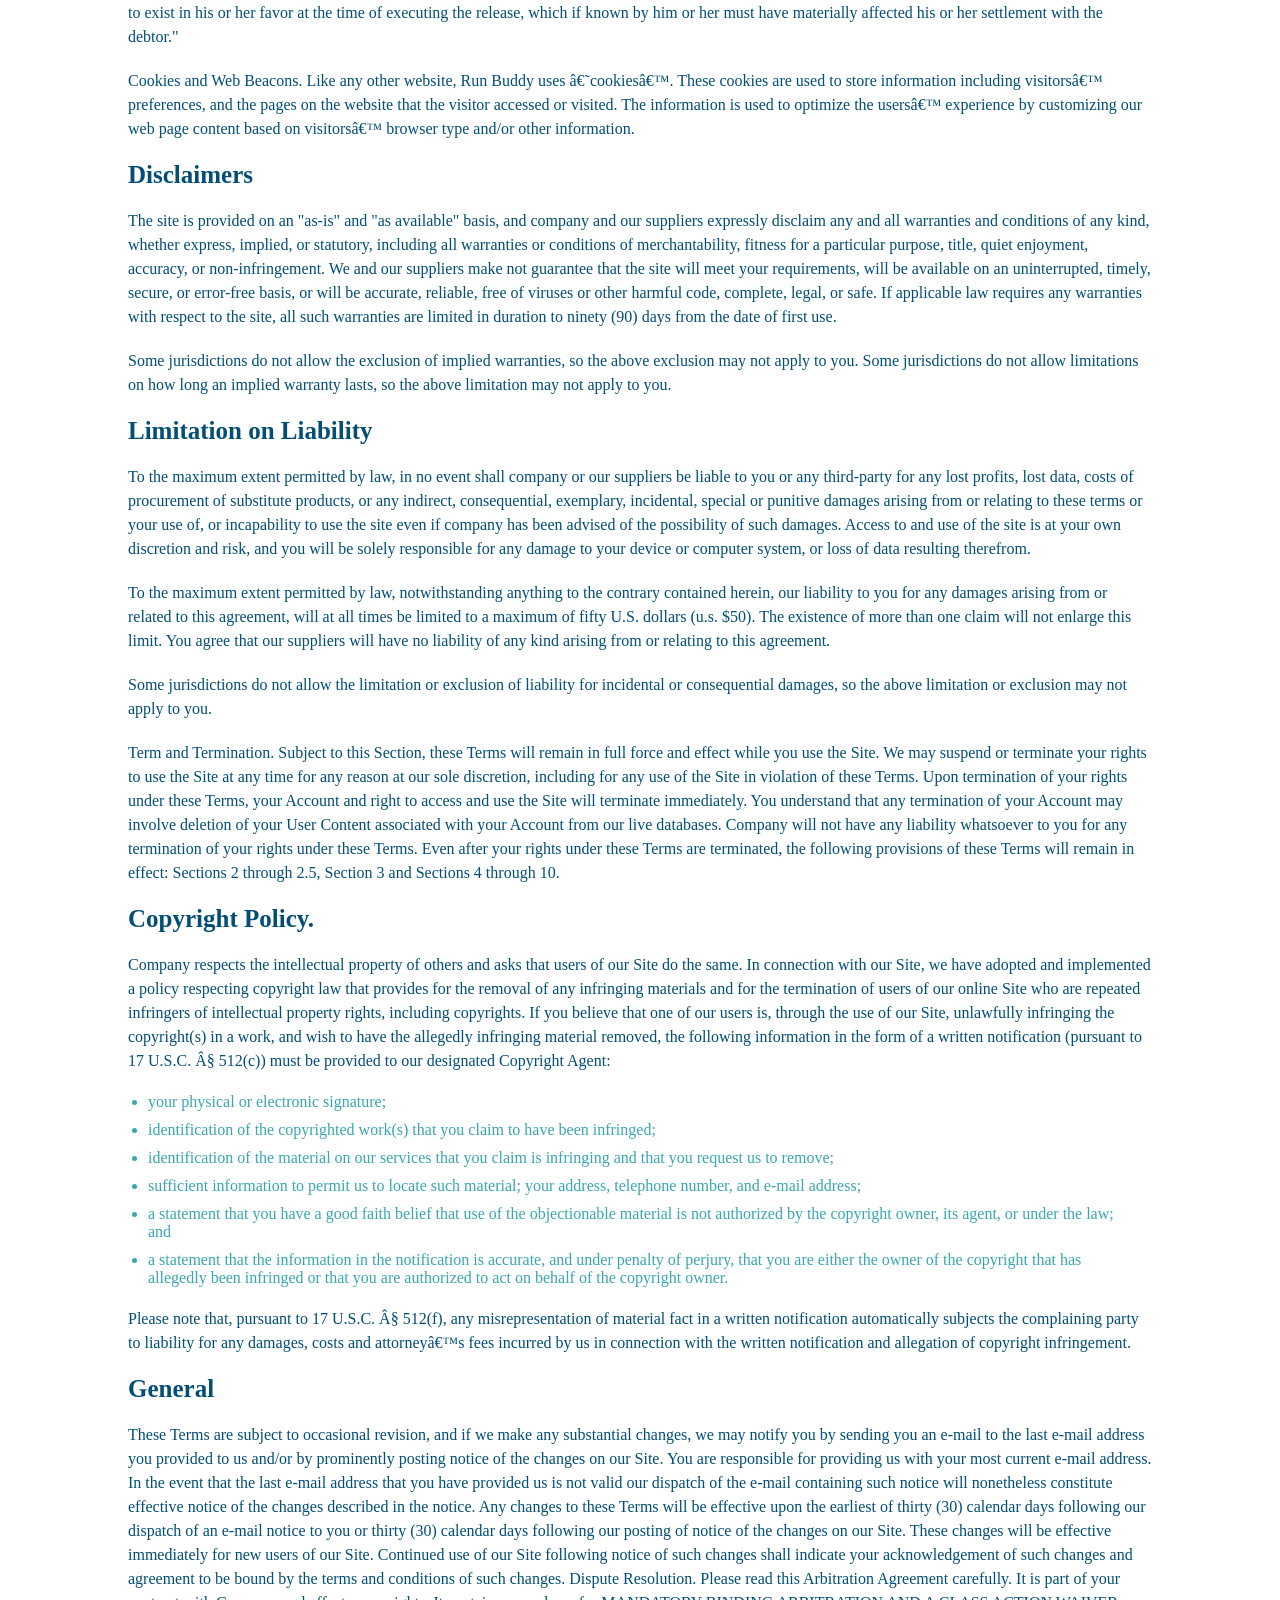
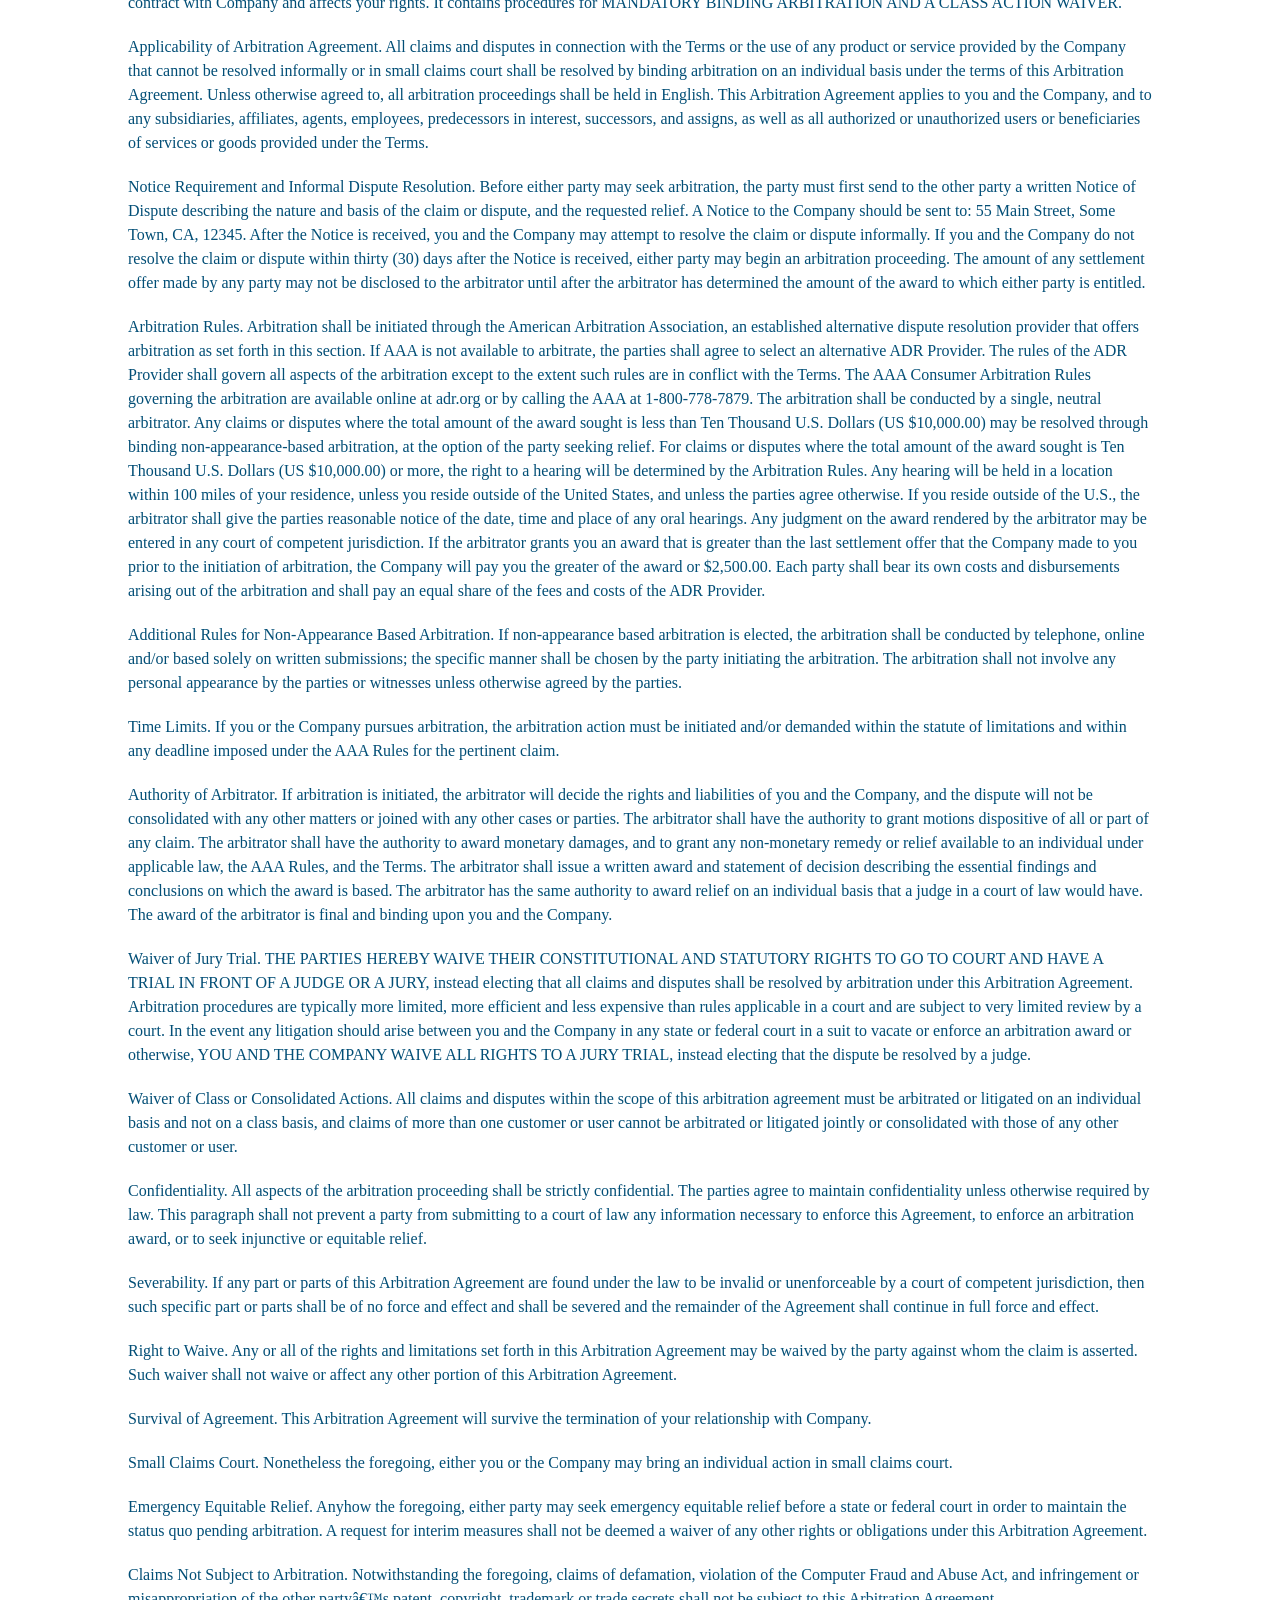
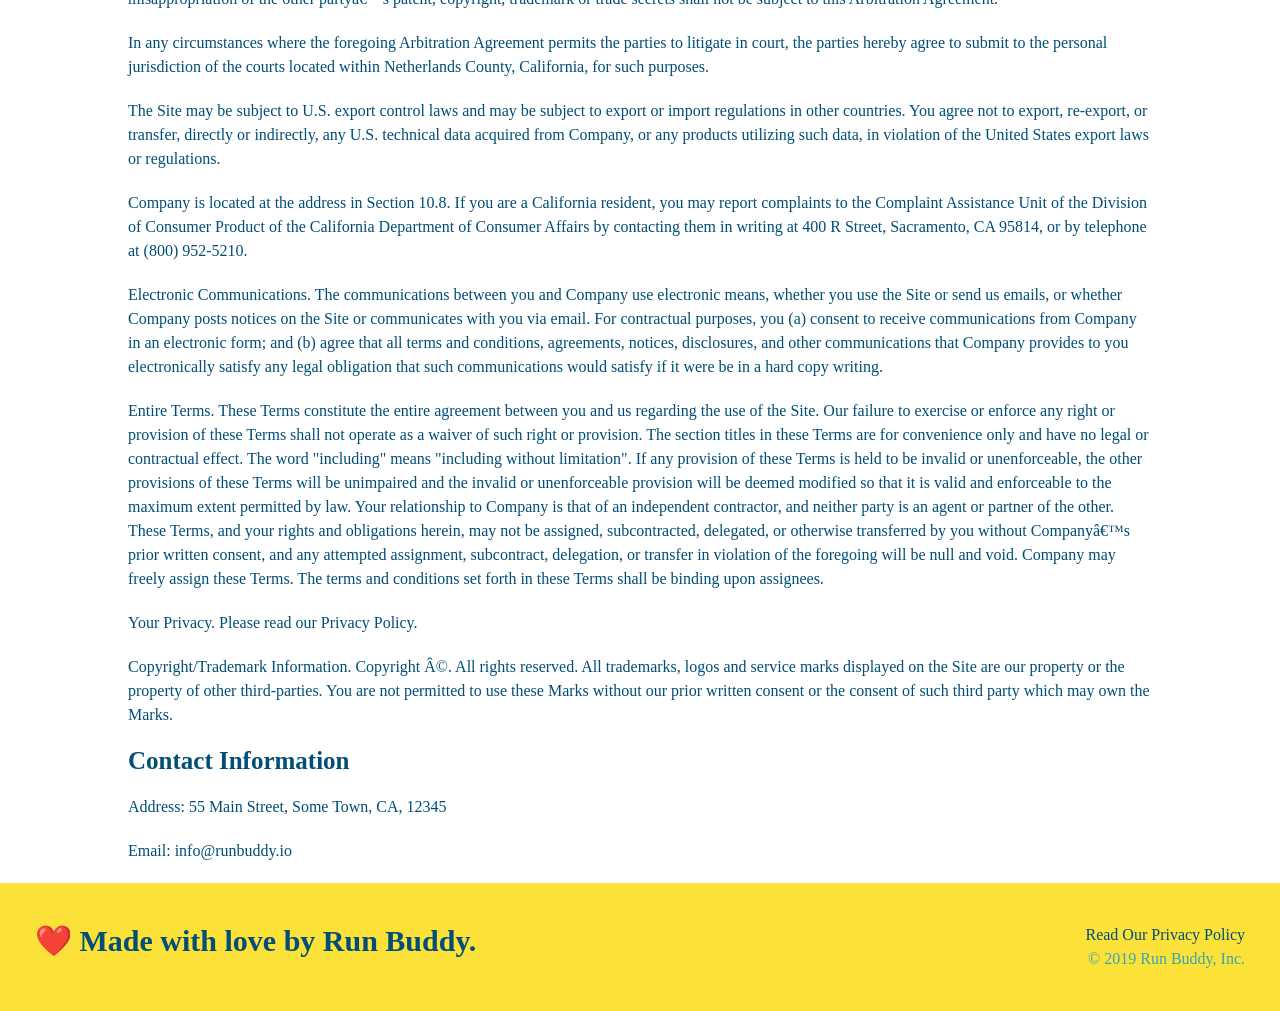
==== commit 46dc5b77: "add media queries" ====
--- a/privacy-policy.html
+++ b/privacy-policy.html
@@ -2,6 +2,7 @@
 <html lang="en">
     <head>
         <meta charset="UTF-8" />
+        <meta name="viewport" content="width=device-width, initial-scale=1.0" />
         <link rel="stylesheet" href="./assets/css/style.css" />
         <link rel="stylesheet" href="./assets/css/secondary-styles.css">
         <title>Privacy Policy - Run Buddy</title>
--- a/assets/css/style.css
+++ b/assets/css/style.css
@@ -7,12 +7,13 @@
 }
 
 .section-title {
-    font-size: 55px;
-    color: #024e76;
-    margin-bottom: 35px;
-    padding: 0 100px 0 100px;
-    display: inline-block;
+    font-size: 48px;
+    color: #024e76;
     border-bottom: 3px solid;
+    padding: 20px;
+    text-align: center;
+    margin: 0 auto 35px auto;
+    width: 50%;
 }
 
 .primary-border {
@@ -27,6 +28,9 @@
 header {
     padding: 20px 35px;
     background-color: #39a6b2;
+    display: flex;
+    justify-content: space-between;
+    flex-wrap: wrap;
 }
 
 header h1 {
@@ -34,7 +38,6 @@
     font-size: 36px;
     color: #fce138;
     margin: 0;
-    display: inline;
 }
 
 header a {
@@ -43,18 +46,21 @@
 }
 
 header nav {
-    float: right;
     margin: 7px 0;
 }
 
-header nav ul li {
-    display: inline;
+header nav ul {
+    display: flex;
+    flex-wrap: wrap;
+    justify-content: space-between;
+    align-items: center;
+    list-style: none;
 }
 
 header nav ul li a {
-    margin: 0 30px;
+    padding: 10px 15px;
     font-weight: lighter;
-    font-size: 22px;
+    font-size: 1.55vw;
 }
 
 body {
@@ -67,17 +73,18 @@
     background: #fce138;
     width: 100%;
     padding: 40px 35px;
+    display: flex;
+    justify-content: space-between;
+    flex-wrap: wrap;
 }
 
 footer h2 {
-    display: inline;
     color: #024e76;
     font-size: 30px;
     margin: 0;
 }
 
 footer div {
-    float: right;
     line-height: 1.5;
     text-align: right;
 }
@@ -93,10 +100,12 @@
 /* Hero Style Start */
 .hero {
     background-image: url(../images/hero-bg.jpg);
-    height: 600px;
     background-size: cover;
     background-position: center;
-    position: relative;
+    display: flex;
+    justify-content: center;
+    flex-wrap: wrap;
+    align-items: flex-start; 
 }
 /* Hero Style End */
 
@@ -105,13 +114,9 @@
     color: #024e76;
     background-color: #fce138;
     padding: 20px;
-    width: 500px;
     border-style: solid;
     border-width: 3px;
     border-color: #024e76;
-    position: absolute;
-    bottom:120px;
-    right: 140px;
 }
 
 .hero-form h3 {
@@ -135,6 +140,23 @@
 
 .hero-form label {
     margin: 0 5px;
+    width: 40%;
+    margin: 3.5%;
+}
+
+.hero-cta {
+    width: 35%;
+    text-align: right;
+    margin: 3.5%;
+    color: #fff;
+    font-size: 18px;
+    line-height: 1.2;
+}
+
+.hero-cta h2 {
+    font-style: italic;
+    font-size: 55px;
+    color: #fce138;
 }
 
 button {
@@ -144,10 +166,6 @@
     margin: 5px;
     border: none;
     font-size: 16px;
-}
-
-.intro {
-    text-align: center;
 }
 
 .intro p {
@@ -156,74 +174,96 @@
     color: #39a6b2;
     width: 80%;
     font-size: 20px;
+    text-align: center;
+}
+
+.step {
+    margin: 50px;
+    padding-bottom: 50px;
+    width: 80%;
+    border-bottom: 1px solid #39a6b2;
+    display: flex;
+    flex-wrap: wrap;
+    align-items: center;
+    justify-content: space-between;
+}
+
+.step-info {
+    flex: 2 70%;
+    display: flex;
+    flex-wrap: wrap;
+    align-items: center;
 }
 
 .steps {
-    text-align: center;
     background: #fce138;
 }
 
-.steps div {
-    margin-bottom: 80px;
-}
-
-.steps img {
-    width: 15%;
-    margin: 10px 0;
-}
-
-.steps h3 {
+.step h3 {
     color: #024e76;
     font-size: 46px;
-    margin-top: 10px;
-}
-
-.steps p {
+    flex: 1 30%;
+}
+
+.step-text {
+    flex: 12;
+}
+
+.step-img {
+    flex: 1 12%;
+    margin-right: 20px;
+}
+
+.step-img img {
+    max-width: 100%;
+}
+
+.step-text p {
     color: #39a6b2;
-    font-size: 23px;
-}
-
-.steps span {
-    font-size: 38px;
+    font-size: 18px;
+}
+
+.step-text h4 {
+    font-size: 26px;
+    line-height: 1.5;
+    color: #024e76;
 }
 
 .trainers {
-    text-align: center;
-}
-
+    width: 100%;
+    margin: 0 auto;
+    display: flex;
+    flex-wrap: wrap;
+    justify-content: space-around;
+}
 .trainer {
-    width: 900px;
-    margin: 0 auto 30px auto;
+    margin: 20px;
     background: #024e76;
     color: #fce138;
-    overflow: auto;
+    flex: 1;
 }
 
 .trainer img {
-    width: 35%;
-    float: left;
+    width: 100%;
 }
 
 .trainer-bio {
-    padding: 35px;
-    float: left;
-    width: 65%;
+    padding: 25px;
+    line-height: 1.3;
 }
 
 .trainer-bio h3 {
-    font-size: 32px;
-    margin-bottom: 8px;
+    font-size: 28px;
 }
 
 .trainer-bio h4 {
     font-weight: lighter;
-    font-size: 26px;
-    margin-bottom: 25px;
+    font-size: 22px;
+    margin-bottom: 15px;
 }
 
 .trainer-bio p {
     font-size: 17px;
-    line-height: 1.3;
 }
 
 .text-left {
@@ -234,26 +274,33 @@
     text-align: right;
 }
 
+.flex-row {
+    display: flex;
+}
+
 .contact {
     background: #024e76;
-    text-align: center;
 }
 
 .contact h2 {
     color: #fce138;
 }
 
+.contact-info {
+    display: flex;
+    justify-content: space-between;
+    flex-wrap: wrap;
+}
+.contact-info > * {
+    flex: 1;
+    margin: 15px;
+}
+
 .contact-info iframe {
-    width: 400px;
     height: 400px;
 }
 
 .contact-info div {
-    width: 410px;
-    display: inline-block;
-    vertical-align: top;
-    text-align: left;
-    margin: 30px 0 0 60px;
     color: white;
 }
 
@@ -265,7 +312,7 @@
 .contact-info p, .contact-info address {
     margin: 20px 0;
     line-height: 1.5;
-    font-size: 20px;
+    font-size: 16px;
     font-style: normal;
 }
 
@@ -273,4 +320,38 @@
     color: #fce138;
 }
 
-/* REACH OUT STYLES END */+.contact-form input, .contact-form textarea {
+    border: 1px solid #024e76;
+    display: block;
+    padding: 7px 15px;
+    font-size: 16px;
+    color: #024e76;
+    width: 100%;
+    margin-bottom: 15px;
+    margin-top: 5px;
+}
+
+.contact-form button {
+    width: 100%;
+    border: none;
+    background: #fce138;
+    color: #024e76;
+    text-align: center;
+    padding: 15px 0;
+    font-size: 16px;
+}
+
+/* MEDIA QUERY FOR SMALLER DESKTOP SCREENS AND SMALLER */
+@media screen and (max-width: 980px) {
+    
+}
+
+/* MEDIA QUERY FOR TABLETS AND SMALLER */
+@media screen and (max-width: 768px) {
+    
+}
+
+/* MEDIA QUERY FOR MOBILE PHONES AND SMALLER */
+@media screen AND (max-width: 575px) {
+
+}
